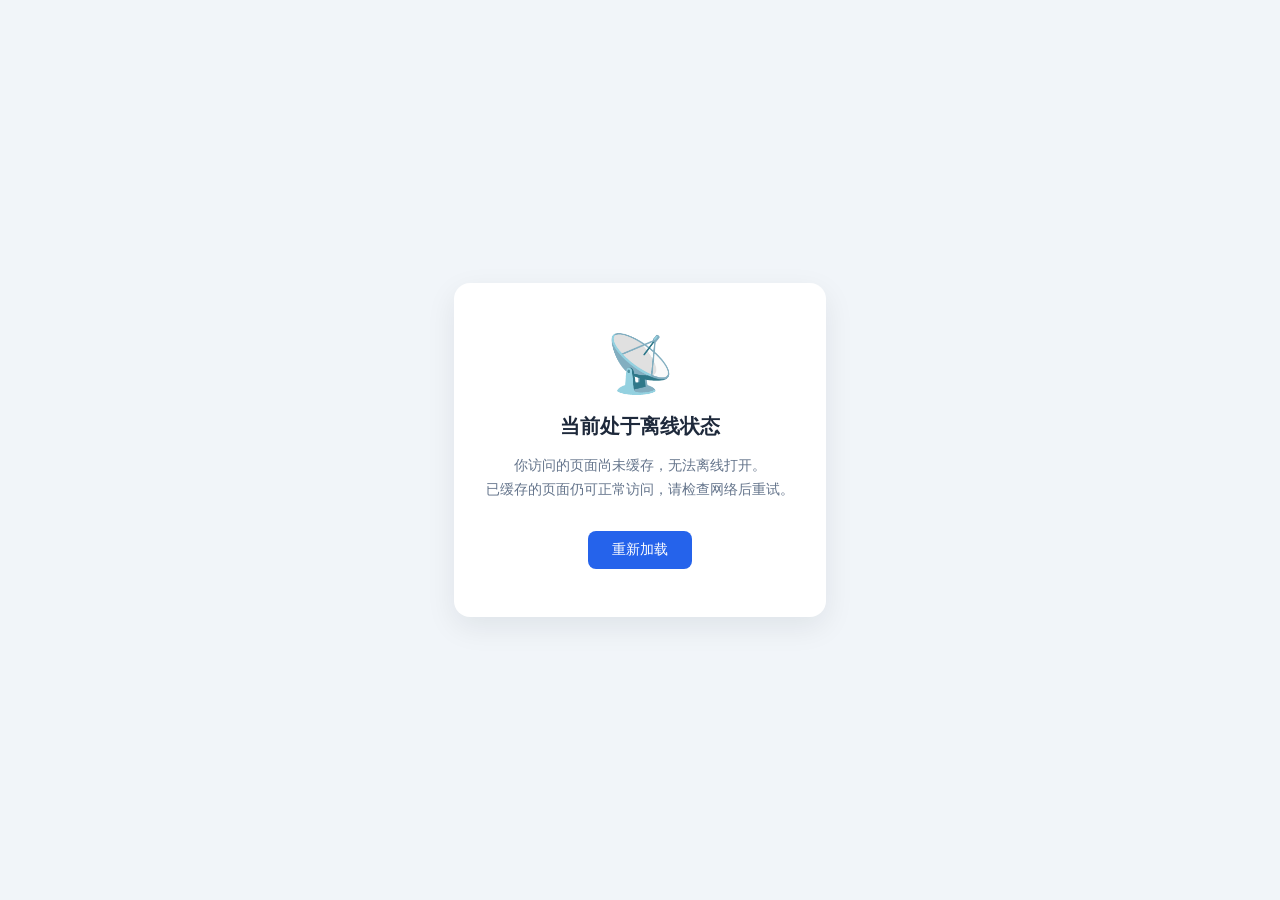
==== offline.html @ c30c67a2 "codex: 生成代码" ====
<!DOCTYPE html>
<html lang="zh-CN">
<head>
  <meta charset="UTF-8">
  <meta name="viewport" content="width=device-width, initial-scale=1.0">
  <title>离线 - 页面不可用</title>
  <style>
    body { margin: 0; min-height: 100vh; display: flex; align-items: center; justify-content: center;
           font-family: system-ui, -apple-system, "Segoe UI", sans-serif; background: #f1f5f9; color: #1e293b; }
    .card { text-align: center; padding: 48px 32px; background: #fff; border-radius: 16px;
            box-shadow: 0 10px 30px rgba(15, 23, 42, .08); max-width: 420px; }
    .icon { font-size: 56px; }
    h1 { font-size: 20px; margin: 16px 0 8px; }
    p { color: #64748b; font-size: 14px; line-height: 1.7; }
    button { margin-top: 16px; padding: 10px 24px; border: 0; border-radius: 8px;
             background: #2563eb; color: #fff; font-size: 14px; cursor: pointer; }
    button:hover { background: #1d4ed8; }
  </style>
</head>
<body>
  <div class="card">
    <div class="icon">📡</div>
    <h1>当前处于离线状态</h1>
    <p>你访问的页面尚未缓存，无法离线打开。<br>已缓存的页面仍可正常访问，请检查网络后重试。</p>
    <button onclick="location.reload()">重新加载</button>
  </div>
</body>
</html>
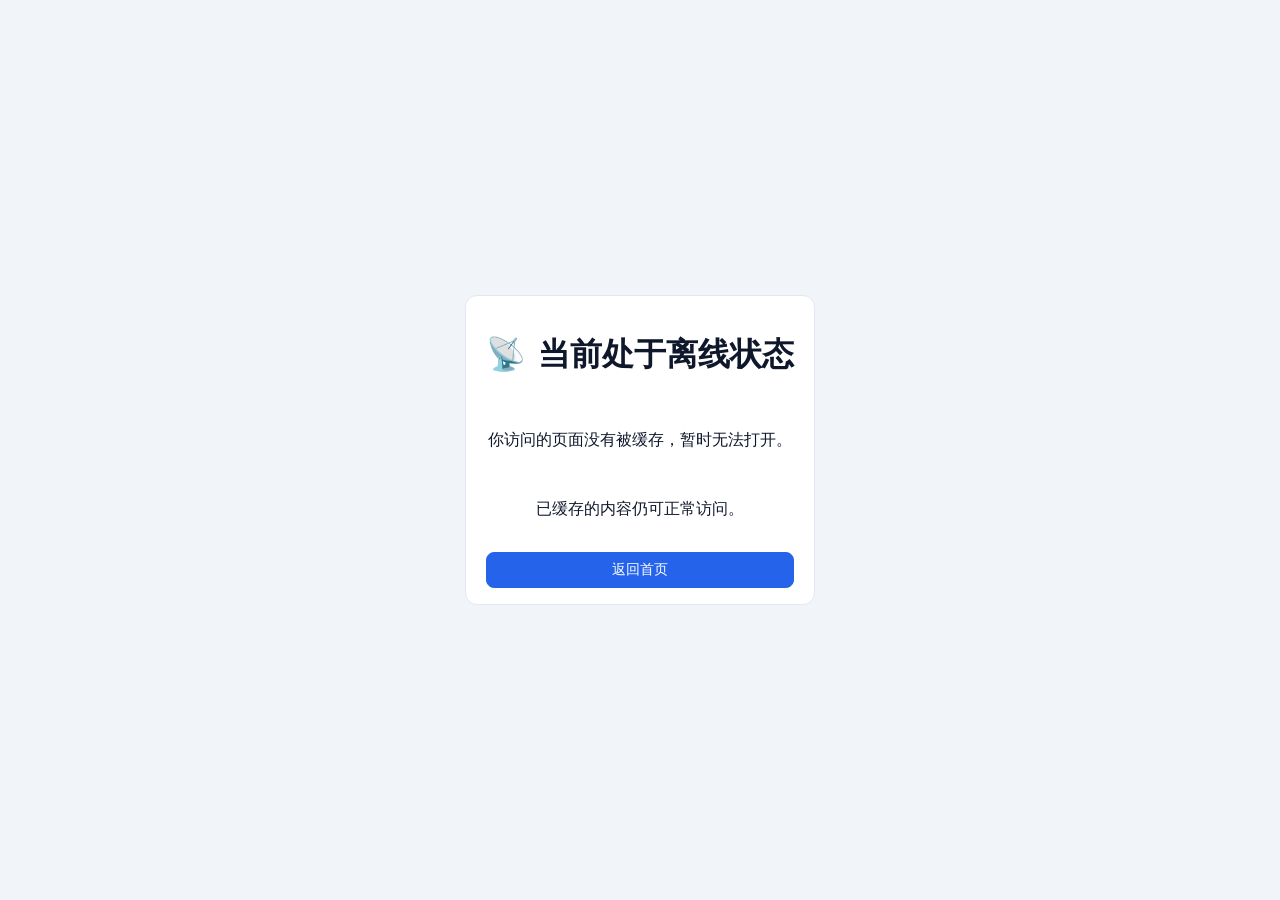
==== commit a2009965: "codex: 生成代码" ====
--- a/offline.html
+++ b/offline.html
@@ -1,28 +1,17 @@
 <!DOCTYPE html>
 <html lang="zh-CN">
 <head>
-  <meta charset="UTF-8">
-  <meta name="viewport" content="width=device-width, initial-scale=1.0">
+  <meta charset="UTF-8" />
+  <meta name="viewport" content="width=device-width, initial-scale=1.0" />
+  <link rel="stylesheet" href="./styles.css" />
   <title>离线 - 页面不可用</title>
-  <style>
-    body { margin: 0; min-height: 100vh; display: flex; align-items: center; justify-content: center;
-           font-family: system-ui, -apple-system, "Segoe UI", sans-serif; background: #f1f5f9; color: #1e293b; }
-    .card { text-align: center; padding: 48px 32px; background: #fff; border-radius: 16px;
-            box-shadow: 0 10px 30px rgba(15, 23, 42, .08); max-width: 420px; }
-    .icon { font-size: 56px; }
-    h1 { font-size: 20px; margin: 16px 0 8px; }
-    p { color: #64748b; font-size: 14px; line-height: 1.7; }
-    button { margin-top: 16px; padding: 10px 24px; border: 0; border-radius: 8px;
-             background: #2563eb; color: #fff; font-size: 14px; cursor: pointer; }
-    button:hover { background: #1d4ed8; }
-  </style>
 </head>
-<body>
-  <div class="card">
-    <div class="icon">📡</div>
-    <h1>当前处于离线状态</h1>
-    <p>你访问的页面尚未缓存，无法离线打开。<br>已缓存的页面仍可正常访问，请检查网络后重试。</p>
-    <button onclick="location.reload()">重新加载</button>
-  </div>
+<body class="offline-page">
+  <main class="card offline-card">
+    <h1>📡 当前处于离线状态</h1>
+    <p>你访问的页面没有被缓存，暂时无法打开。</p>
+    <p>已缓存的内容仍可正常访问。</p>
+    <a href="./" class="primary btn">返回首页</a>
+  </main>
 </body>
 </html>
--- a/styles.css
+++ b/styles.css
@@ -0,0 +1,153 @@
+:root {
+  --bg: #f1f5f9;
+  --card: #ffffff;
+  --text: #0f172a;
+  --muted: #64748b;
+  --primary: #2563eb;
+  --border: #e2e8f0;
+}
+body[data-theme="dark"] {
+  --bg: #0f172a;
+  --card: #1e293b;
+  --text: #e2e8f0;
+  --muted: #94a3b8;
+  --primary: #3b82f6;
+  --border: #334155;
+}
+
+* { box-sizing: border-box; }
+body {
+  margin: 0;
+  font-family: system-ui, -apple-system, "Segoe UI", sans-serif;
+  background: var(--bg);
+  color: var(--text);
+}
+
+.app-header {
+  display: flex;
+  flex-wrap: wrap;
+  align-items: center;
+  justify-content: space-between;
+  gap: 8px;
+  padding: 16px 24px;
+  background: var(--card);
+  border-bottom: 1px solid var(--border);
+}
+.app-header h1 { font-size: 20px; margin: 0; }
+.version { color: var(--muted); font-size: 13px; font-weight: normal; }
+.badges { display: flex; gap: 8px; flex-wrap: wrap; }
+
+.badge {
+  padding: 3px 10px;
+  border-radius: 999px;
+  font-size: 12px;
+  background: var(--bg);
+  border: 1px solid var(--border);
+}
+.badge.online { background: #dcfce7; color: #166534; border-color: #86efac; }
+.badge.offline { background: #fee2e2; color: #991b1b; border-color: #fca5a5; }
+
+.banner {
+  margin: 12px 24px 0;
+  padding: 10px 16px;
+  border-radius: 8px;
+  background: #dbeafe;
+  color: #1e40af;
+  display: flex;
+  align-items: center;
+  gap: 12px;
+}
+.banner.warn { background: #fef3c7; color: #92400e; }
+
+main {
+  max-width: 720px;
+  margin: 16px auto;
+  padding: 0 16px;
+  display: grid;
+  gap: 16px;
+}
+.card {
+  background: var(--card);
+  border: 1px solid var(--border);
+  border-radius: 12px;
+  padding: 16px 20px;
+}
+.card h2 { margin-top: 0; font-size: 16px; }
+
+form { display: flex; gap: 8px; }
+input[type="text"] {
+  flex: 1;
+  padding: 10px 12px;
+  border: 1px solid var(--border);
+  border-radius: 8px;
+  font-size: 14px;
+  background: var(--bg);
+  color: var(--text);
+}
+button, .btn {
+  padding: 8px 14px;
+  border: 1px solid var(--border);
+  border-radius: 8px;
+  background: var(--card);
+  color: var(--text);
+  cursor: pointer;
+  font-size: 14px;
+  text-decoration: none;
+  display: inline-block;
+}
+button.primary, .btn.primary {
+  background: var(--primary);
+  border-color: var(--primary);
+  color: #fff;
+}
+button.link, a.link {
+  border: none;
+  background: none;
+  color: var(--primary);
+  padding: 0 4px;
+  cursor: pointer;
+}
+
+.hint { color: var(--muted); font-size: 13px; }
+
+.notes { list-style: none; padding: 0; margin: 12px 0 0; }
+.note {
+  display: flex;
+  align-items: center;
+  gap: 12px;
+  padding: 10px 0;
+  border-top: 1px solid var(--border);
+}
+.note-text { flex: 1; }
+.note-meta { color: var(--muted); font-size: 12px; white-space: nowrap; }
+.note-del { color: #dc2626; border: none; background: none; cursor: pointer; }
+
+.switch-row { display: flex; align-items: center; gap: 8px; }
+
+.diag { display: grid; grid-template-columns: 100px 1fr; gap: 6px; font-size: 14px; }
+.diag dt { color: var(--muted); }
+.diag dd { margin: 0; }
+.actions { display: flex; gap: 12px; align-items: center; flex-wrap: wrap; margin-top: 12px; }
+
+.toasts {
+  position: fixed;
+  bottom: 16px;
+  right: 16px;
+  display: grid;
+  gap: 8px;
+  max-width: 320px;
+}
+.toast {
+  padding: 10px 14px;
+  border-radius: 8px;
+  font-size: 13px;
+  background: #1e293b;
+  color: #fff;
+  box-shadow: 0 4px 12px rgba(0, 0, 0, 0.2);
+}
+.toast-success { background: #166534; }
+.toast-warn { background: #b45309; }
+.toast-error { background: #b91c1c; }
+
+.offline-page { display: grid; place-items: center; min-height: 100vh; }
+.offline-card { max-width: 420px; text-align: center; }
